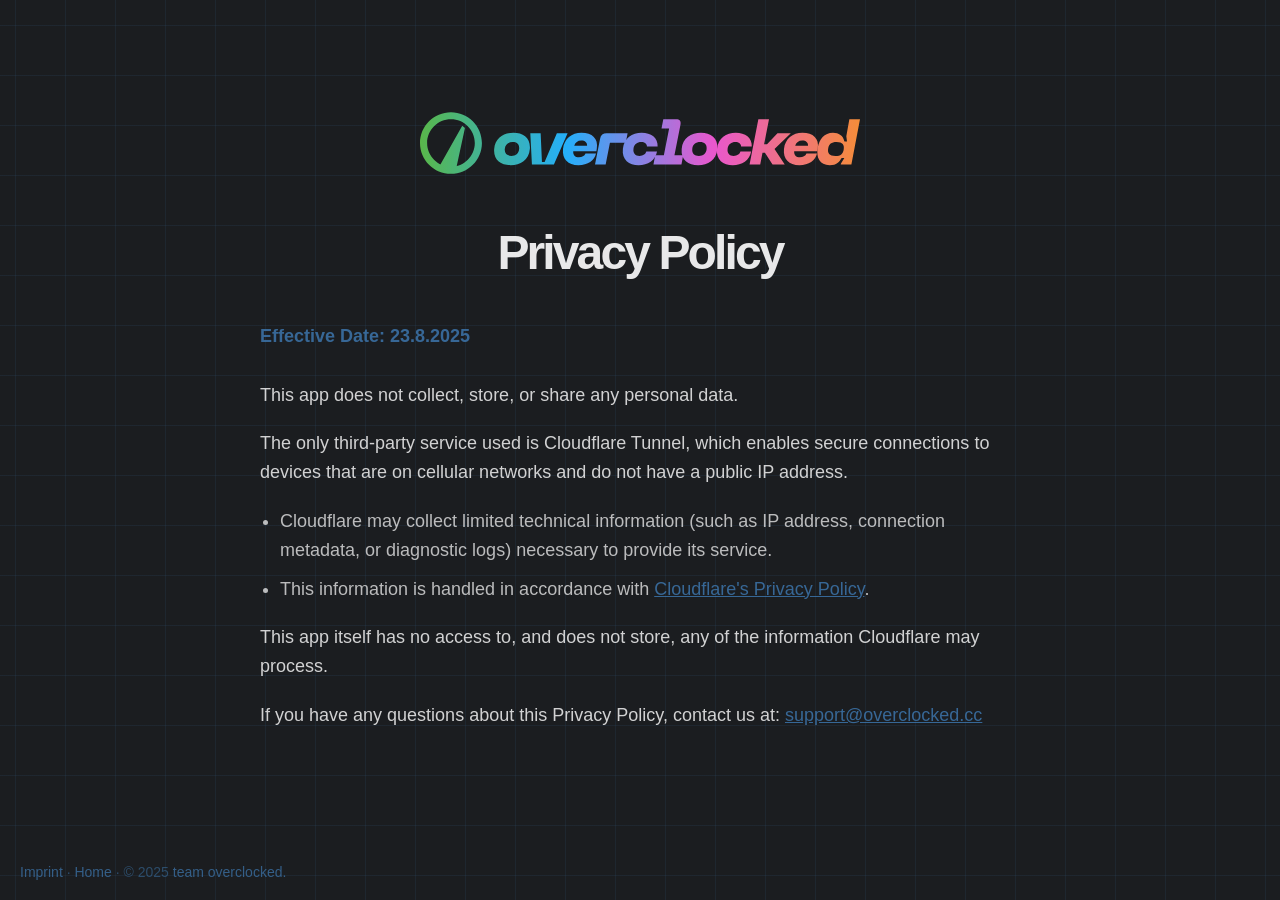
==== privacy.html @ 87904266 "privacy policy" ====
<!DOCTYPE html>
<html lang="en">
  <head>
    <meta charset="UTF-8" />
    <meta name="viewport" content="width=device-width, initial-scale=1.0" />
    <title>Privacy Policy | overclocked.</title>

    <!-- Favicon -->
    <link rel="icon" type="image/png" href="favicon.png" />
    <link rel="apple-touch-icon" href="favicon.png" />

    <!-- Primary Meta Tags -->
    <meta name="title" content="Privacy Policy | overclocked." />
    <meta
      name="description"
      content="Privacy Policy for team overclocked. applications and services."
    />
    <meta
      name="keywords"
      content="privacy policy, overclocked, data protection, Cloudflare"
    />

    <!-- Open Graph / Facebook -->
    <meta property="og:type" content="website" />
    <meta property="og:url" content="https://overclocked.cc/privacy" />
    <meta property="og:title" content="Privacy Policy | overclocked." />
    <meta
      property="og:description"
      content="Privacy Policy for team overclocked. applications and services."
    />

    <!-- Twitter -->
    <meta property="twitter:url" content="https://overclocked.cc/privacy" />
    <meta property="twitter:title" content="Privacy Policy | overclocked." />
    <meta
      property="twitter:description"
      content="Privacy Policy for team overclocked. applications and services."
    />

    <!-- SEO -->
    <meta name="robots" content="index, follow" />
    <meta name="author" content="team overclocked." />
    <link rel="canonical" href="https://overclocked.cc/privacy" />

    <!-- Styles -->
    <link rel="stylesheet" href="css/style.css" />
    <link rel="stylesheet" href="css/privacy.css" />
  </head>
  <body>
    <div class="desktop-1">
      <a href="/" class="logo-link">
        <img
          class="vector"
          src="logo_overclocked25.svg"
          alt="overclocked."
          height="70"
        />
      </a>

      <div class="privacy-content">
        <h1 class="privacy-title">Privacy Policy</h1>

        <div class="privacy-text">
          <p class="effective-date">Effective Date: 23.8.2025</p>

          <p>This app does not collect, store, or share any personal data.</p>

          <p>
            The only third-party service used is Cloudflare Tunnel, which
            enables secure connections to devices that are on cellular networks
            and do not have a public IP address.
          </p>

          <ul>
            <li>
              Cloudflare may collect limited technical information (such as IP
              address, connection metadata, or diagnostic logs) necessary to
              provide its service.
            </li>
            <li>
              This information is handled in accordance with
              <a
                href="https://www.cloudflare.com/privacypolicy/"
                target="_blank"
                rel="noopener noreferrer"
                >Cloudflare's Privacy Policy</a
              >.
            </li>
          </ul>

          <p>
            This app itself has no access to, and does not store, any of the
            information Cloudflare may process.
          </p>

          <p>
            If you have any questions about this Privacy Policy, contact us at:
            <a href="mailto:support@overclocked.cc">support@overclocked.cc</a>
          </p>
        </div>
      </div>
    </div>

    <!-- Imprint -->
    <div class="imprint">
      <a href="https://ileb.zip/overclocked-imprint">Imprint</a> ·
      <a href="/">Home</a> · © 2025
      <a href="https://overclocked.cc">team overclocked.</a>
    </div>
  </body>
</html>
---- css/style.css ----
*,
*::before,
*::after {
  box-sizing: border-box;
  margin: 0;
  padding: 0;
  border: none;
  text-decoration: none;
  background: none;
  -webkit-font-smoothing: antialiased;
}

menu,
ol,
ul {
  list-style-type: none;
  margin: 0;
  padding: 0;
}

:root {
  --background: #f4f5f62f;
  --landcover: rgba(227, 227, 227, 0.1);
  --water-shadow: #b5bebf08;
  --water: #cad2d31c;
  --hillshade: rgba(255, 255, 255, 0.04);
  --admin-0-boundary-bg: rgba(214, 214, 214, 0);
  --admin-0-boundary: #9e9e9e22;
  --admin-0-boundary-disputed: #9e9e9e22;
  --water-point-label: #79898b22;
  --settlement-label: #6b6b6b22;
  --animation-delay: 1s;
  /* Grid customization variables */
  --grid-color: rgba(
    62,
    123,
    180,
    0.1
  ); /* Matches the accent color with low opacity */
  --grid-size-horizontal: 50px; /* Horizontal line spacing */
  --grid-size-vertical: 50px; /* Vertical line spacing */
  --grid-line-width: 1px; /* Line thickness */
}

body {
  margin: 0;
  overflow: hidden;
  background-color: #1b1d20;
  background-image: linear-gradient(
      to right,
      var(--grid-color) var(--grid-line-width),
      transparent var(--grid-line-width)
    ),
    linear-gradient(
      to bottom,
      var(--grid-color) var(--grid-line-width),
      transparent var(--grid-line-width)
    );
  background-size: var(--grid-size-horizontal) var(--grid-size-vertical);
  min-height: 100vh;
  background-position: center;
}

.desktop-1 {
  background: #1b1d20;
  padding: 20px;
  display: flex;
  flex-direction: column;
  gap: 0px;
  align-items: center;
  justify-content: center;
  min-height: 100vh;
  width: 100%;
  position: relative;
  overflow: visible;
  background: transparent !important;
}

.vector {
  flex-shrink: 0;
  width: 439.22px;
  height: 70px;
  position: relative;
  overflow: visible;
  opacity: 0;
  filter: blur(10px);
  transform: translateY(-2px) !important;
  animation: fadeInUp 1s cubic-bezier(0.23, 1, 0.32, 1) forwards
    var(--animation-delay);
}

.season-2025 {
  background: rgba(255, 255, 255, 0.9);
  background-clip: text;
  -webkit-background-clip: text;
  -webkit-text-fill-color: transparent;
  text-align: center;
  font-family: "HelveticaNowDisplay-Bold", sans-serif;
  font-size: 36px;
  line-height: 1.2;
  letter-spacing: -0.06em;
  font-weight: 700;
  position: relative;
  opacity: 0;
  filter: blur(8px);
  transform: translateY(15px);
  animation: fadeInUp 1s cubic-bezier(0.23, 1, 0.32, 1) forwards
    calc(var(--animation-delay) + 0.3s);
  width: 100%;
  padding: 0 0;
  margin-top: 3px;
}

.instagram-link {
  background: rgba(255, 255, 255, 0.5);
  background-clip: text;
  -webkit-background-clip: text;
  -webkit-text-fill-color: transparent;
  text-align: left;
  font-family: "HelveticaNowDisplay-Bold", sans-serif;
  font-size: 20px;
  line-height: 1.2;

  font-weight: 700;
  position: relative;
  opacity: 0;
  filter: blur(8px);
  transform: translateY(15px);
  animation: fadeInUp 1s cubic-bezier(0.23, 1, 0.32, 1) forwards
    calc(var(--animation-delay) + 0.6s);
  text-decoration: none;
  margin-top: 24px;
  transform: translateY(-2px) !important;
  transition: 0.3s ease;
}

.instagram-link:hover {
  background: rgba(255, 255, 255, 0.7);
  background-clip: text;
  -webkit-background-clip: text;
}

.imprint {
  position: fixed;
  bottom: 20px;
  left: 20px;
  font-family: "HelveticaNowDisplay-Bold", sans-serif;
  font-size: 14px;
  color: rgba(62, 123, 180, 0.5);
}

.imprint a {
  color: rgba(62, 123, 180, 0.7);
  text-decoration: none;
  transition: color 0.3s ease;
}

.imprint a:hover {
  color: rgba(62, 123, 180, 1);
}

@keyframes fadeInUp {
  0% {
    opacity: 0;
    filter: blur(10px);
    transform: translateY(20px);
  }
  100% {
    opacity: 1;
    filter: blur(0);
    transform: translateY(0);
  }
}

@media (max-width: 768px) {
  .vector {
    width: 300px;
    height: 48px;
  }

  .season-2025 {
    font-size: 24px;
  }

  .instagram-link {
    font-size: 20px;
  }
}

@media (max-width: 480px) {
  .vector {
    width: 240px;
    height: 38px;
  }

  .season-2025 {
    font-size: 20px;
  }

  .instagram-link {
    font-size: 16px;
  }
}
---- css/privacy.css ----
/* Privacy page specific styles */
.privacy-content {
  max-width: 800px;
  margin: 0 auto;
  padding: 40px 20px;
  opacity: 0;
  filter: blur(8px);
  transform: translateY(15px);
  animation: fadeInUp 1s cubic-bezier(0.23, 1, 0.32, 1) forwards
    calc(var(--animation-delay) + 0.3s);
}

.privacy-title {
  color: rgba(255, 255, 255, 0.9);
  text-align: center;
  font-family: "HelveticaNowDisplay-Bold", -apple-system, BlinkMacSystemFont,
    "Segoe UI", Roboto, Helvetica, Arial, sans-serif;
  font-size: 48px;
  line-height: 1.2;
  letter-spacing: -0.06em;
  font-weight: 700;
  margin-bottom: 40px;
}

.privacy-text {
  color: rgba(255, 255, 255, 0.8);
  font-family: "HelveticaNowDisplay-Bold", -apple-system, BlinkMacSystemFont,
    "Segoe UI", Roboto, Helvetica, Arial, sans-serif;
  font-size: 18px;
  line-height: 1.6;
  font-weight: 500;
  text-align: left;
}

.privacy-text p {
  margin-bottom: 20px;
}

.effective-date {
  font-weight: 700;
  color: rgba(62, 123, 180, 0.8);
  margin-bottom: 30px !important;
}

.privacy-text ul {
  margin: 20px 0;
  padding-left: 20px;
  list-style-type: disc;
}

.privacy-text li {
  margin-bottom: 10px;
  color: rgba(255, 255, 255, 0.7);
}

.privacy-text a {
  color: rgba(62, 123, 180, 0.8);
  text-decoration: underline;
  transition: color 0.3s ease;
}

.privacy-text a:hover {
  color: rgba(62, 123, 180, 1);
}

.logo-link {
  text-decoration: none;
  display: inline-block;
  transition: transform 0.2s ease;
}

.logo-link:hover {
  transform: scale(1.05);
}

/* Mobile responsive adjustments */
@media (max-width: 768px) {
  .privacy-title {
    font-size: 36px;
  }

  .privacy-text {
    font-size: 16px;
  }

  .privacy-content {
    padding: 20px 15px;
  }
}

@media (max-width: 480px) {
  .privacy-title {
    font-size: 28px;
  }

  .privacy-text {
    font-size: 14px;
  }

  .privacy-content {
    padding: 15px 10px;
  }
}
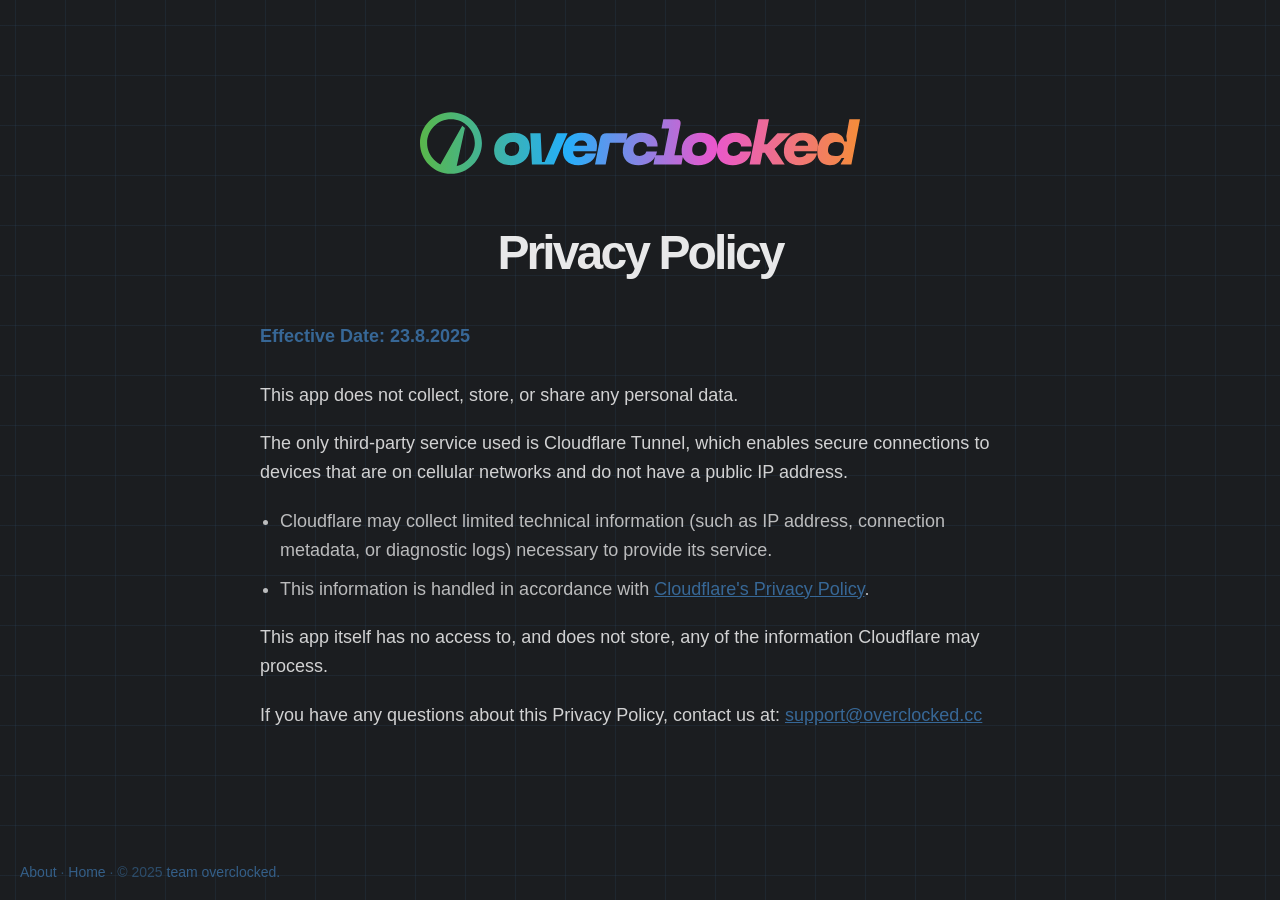
==== commit f0acd2b3: "about page" ====
--- a/privacy.html
+++ b/privacy.html
@@ -101,10 +101,9 @@
       </div>
     </div>
 
-    <!-- Imprint -->
+    <!-- Footer -->
     <div class="imprint">
-      <a href="https://ileb.zip/overclocked-imprint">Imprint</a> ·
-      <a href="/">Home</a> · © 2025
+      <a href="/about.html">About</a> · <a href="/">Home</a> · © 2025
       <a href="https://overclocked.cc">team overclocked.</a>
     </div>
   </body>
